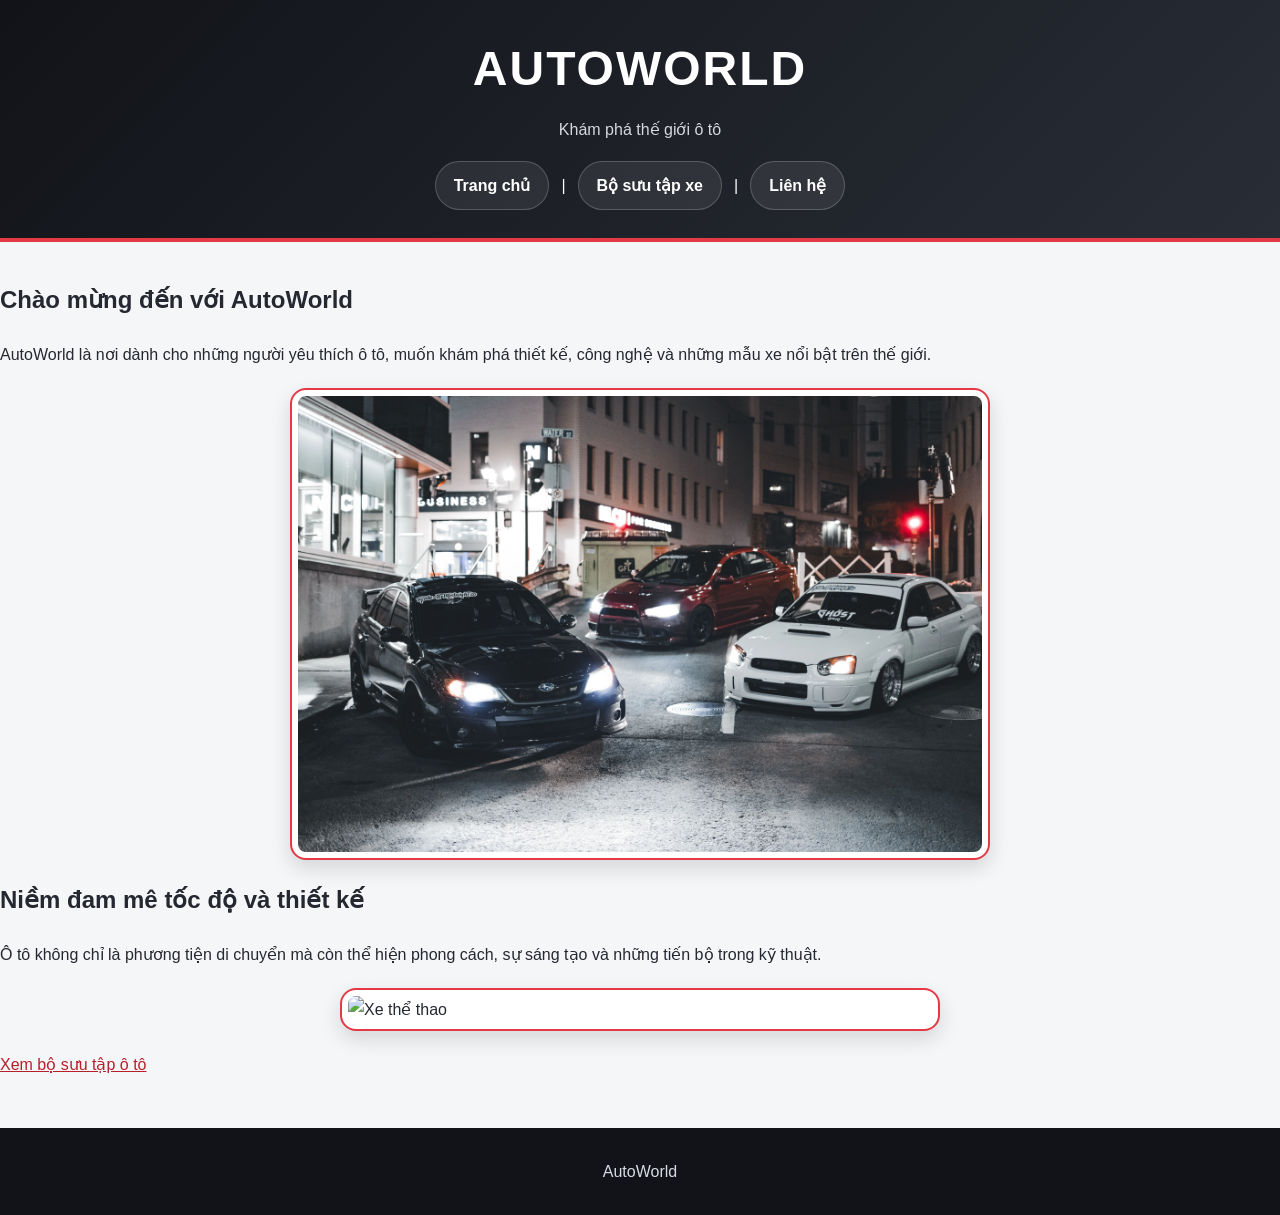
==== CarWebsite/index.html @ fcf0a2d4 "Add files via upload" ====
<!doctype html>
<html lang="vi">
  <head>
    <meta charset="UTF-8" />
    <meta name="viewport" content="width=device-width, initial-scale=1.0" />
    <title>AutoWorld - Trang chủ</title>
    <link rel="stylesheet" href="style.css">
  </head>
  <body>
<a href="#main-content" class="skip-link">
    Skip to Main Content
</a>

    <header>
      <h1>AutoWorld</h1>
      <p>Khám phá thế giới ô tô</p>
      <nav>
        <a href="index.html">Trang chủ</a> |
        <a href="cars.html">Bộ sưu tập xe</a> |
        <a href="contact.html">Liên hệ</a>
      </nav>
    </header>

    <main id="main-content"></main>
      <section>
        <h2>Chào mừng đến với AutoWorld</h2>
        <p>
          AutoWorld là nơi dành cho những người yêu thích ô tô, muốn khám phá
          thiết kế, công nghệ và những mẫu xe nổi bật trên thế giới.
        </p>
        <img src="./picture/banner.webp " alt="Ô tô trên đường" width="700" />
      </section>

      <section>
        <h2>Niềm đam mê tốc độ và thiết kế</h2>
        <p>
          Ô tô không chỉ là phương tiện di chuyển mà còn thể hiện phong cách, sự
          sáng tạo và những tiến bộ trong kỹ thuật.
        </p>
        <img
          src="https://images.unsplash.com/photo-1503376780353-7e6692767b70?auto=format&fit=crop&w=800&q=65"
          alt="Xe thể thao"
          width="600"
        />
        <p><a href="cars.html">Xem bộ sưu tập ô tô</a></p>
      </section>
    </main>

    <footer>
      <p>AutoWorld</p>
    </footer>
  </body>
</html>
---- CarWebsite/style.css ----
/* ==============================
   AutoWorld - CSS stylesheet
   Pure CSS, no JavaScript
   ============================== */

:root {
  --dark: #111318;
  --dark-soft: #20232a;
  --red: #e63946;
  --red-dark: #b91f2b;
  --light: #f5f6f8;
  --white: #ffffff;
  --text: #252830;
  --muted: #686d78;
  --border: #0062ff;
  --shadow: 0 12px 28px rgba(17, 19, 24, 0.1);
}

/* Basic page layout */
* {
  box-sizing: border-box;
}

html {
  scroll-behavior: smooth;
}

body {
  margin: 0;
  font-family: Arial, Helvetica, sans-serif;
  line-height: 1.7;
  color: var(--text);
  background: var(--light);
}

header {
  padding: 28px 5%;
  background: linear-gradient(135deg, var(--dark), #292d36);
  color: var(--white);
  text-align: center;
  border-bottom: 4px solid var(--red);
}

header h1 {
  margin: 0 0 6px;
  font-size: clamp(2rem, 4vw, 3rem);
  letter-spacing: 2px;
  text-transform: uppercase;
}

header p {
  margin: 0 0 18px;
  color: #d5d8df;
}

/* Requirement 1: skip link is positioned off-screen until focused */
.skip-link {
  position: absolute;
  top: -60px;
  left: 16px;
  z-index: 1000;
  padding: 12px 18px;
  background: var(--red);
  color: var(--white);
  border-radius: 8px;
  text-decoration: none;
  font-weight: bold;
  transition: top 0.25s ease;
}

.skip-link:focus {
  top: 16px;
  outline: 3px solid var(--white);
  outline-offset: 3px;
}

/* Requirement 2 + 5: navigation styling with Flexbox */
nav {
  display: flex;
  flex-wrap: wrap;
  justify-content: center;
  align-items: center;
  gap: 12px;
  margin-top: 18px;
}

nav a {
  display: inline-block;
  padding: 10px 18px;
  color: var(--white);
  background: rgba(255, 255, 255, 0.08);
  border: 1px solid rgba(255, 255, 255, 0.2);
  border-radius: 30px;
  text-decoration: none;
  font-weight: bold;
  transition:
    background-color 0.25s ease,
    transform 0.25s ease,
    border-color 0.25s ease;
}
nav a:hover,
nav a:focus {
  background: var(--red);
  border-color: var(--red);
  transform: translateY(-3px);
}
nav a:active {
  transform: translateY(0);
}

/* Main content */
main {
  width: min(1100px, 92%);
  margin: 38px auto;
}

main h2 {
  margin-top: 0;
  color: var(--dark);
  font-size: clamp(1.5rem, 3vw, 2rem);
}

main h3 {
  color: var(--red-dark);
}

main p {
  color: var(--muted);
}

main section {
  margin: 0 0 28px;
  padding: 26px;
  background: var(--white);
  border: 1px solid var(--border);
  border-radius: 16px;
  box-shadow: var(--shadow);
}

/* Requirement 3: images styled with the box model (border, padding, radius) */
img {
  display: block;
  max-width: 100%;
  height: auto;
  margin: 20px auto;
  padding: 6px;
  border: 2px solid var(--red);
  border-radius: 16px;
  background: var(--white);
  box-shadow: 0 8px 20px rgba(17, 19, 24, 0.14);
  transition:
    transform 0.3s ease,
    box-shadow 0.3s ease;
}
img:hover {
  transform: scale(1.025);
  box-shadow: 0 14px 28px rgba(17, 19, 24, 0.2);
}

/* Requirement 4: CSS Grid gallery layout on the cars page.
   This selector detects the page with six car sections. */
main:has(section:nth-of-type(6)) {
  display: grid;
  grid-template-columns: repeat(2, minmax(0, 1fr));
  gap: 22px;
  align-items: stretch;
}
main:has(section:nth-of-type(6)) > h2,
main:has(section:nth-of-type(6)) > p {
  grid-column: 1 / -1;
}
main:has(section:nth-of-type(6)) section {
  margin: 0;
  min-width: 0;
}
main:has(section:nth-of-type(6)) section img {
  width: 100%;
  max-height: 320px;
  object-fit: cover;
}

/* Requirement 7: nth-child changes the shape of alternating car cards/images */
main:has(section:nth-of-type(6)) section:nth-child(even) {
  border-top: 4px solid var(--red);
}
main:has(section:nth-of-type(6)) section:nth-child(odd) img {
  border-radius: 28px 8px 28px 8px;
}
main:has(section:nth-of-type(6)) section:nth-child(even) img {
  border-radius: 8px 28px 8px 28px;
}

/* Links and buttons */
a {
  color: var(--red-dark);
  transition: color 0.2s ease;
}
a:hover {
  color: var(--dark);
}
main a:not(nav a) {
  font-weight: bold;
}
main a:not(nav a):hover {
  text-decoration-thickness: 2px;
}

/* Contact form */
form {
  max-width: 650px;
  margin: 20px auto 0;
  padding: 24px;
  background: #f9fafb;
  border: 1px solid var(--border);
  border-radius: 14px;
}
form p {
  margin: 0 0 18px;
}
form label {
  display: inline-block;
  margin-bottom: 6px;
  color: var(--dark);
  font-weight: bold;
}
input[type="text"],
input[type="email"],
textarea {
  width: 100%;
  padding: 12px 14px;
  border: 1px solid #cbd0d8;
  border-radius: 8px;
  background: var(--white);
  font: inherit;
}
input[type="text"]:focus,
input[type="email"]:focus,
textarea:focus {
  outline: 3px solid rgba(230, 57, 70, 0.25);
  border-color: var(--red);
}
input[type="submit"] {
  padding: 12px 26px;
  border: none;
  border-radius: 30px;
  background: var(--red);
  color: var(--white);
  font-weight: bold;
  cursor: pointer;
  transition:
    background-color 0.25s ease,
    transform 0.25s ease;
}
input[type="submit"]:hover {
  background: var(--red-dark);
  transform: translateY(-2px);
}

/* Footer */
footer {
  margin-top: 50px;
  padding: 24px 5%;
  text-align: center;
  color: #d8dbe2;
  background: var(--dark);
}
footer p {
  margin: 6px 0;
}
footer a {
  color: var(--white);
}

/* Responsive layout for phones and small screens */
@media (max-width: 700px) {
  header {
    padding: 24px 4%;
  }
  nav {
    gap: 8px;
  }
  nav a {
    padding: 9px 13px;
    font-size: 0.9rem;
  }
  main {
    width: 94%;
    margin: 24px auto;
  }
  main section {
    padding: 18px;
  }
  main:has(section:nth-of-type(6)) {
    grid-template-columns: 1fr;
  }
}

/* Respect visitors who prefer reduced motion */
@media (prefers-reduced-motion: reduce) {
  html {
    scroll-behavior: auto;
  }
  *,
  *::before,
  *::after {
    transition-duration: 0.01ms !important;
    animation-duration: 0.01ms !important;
  }
}
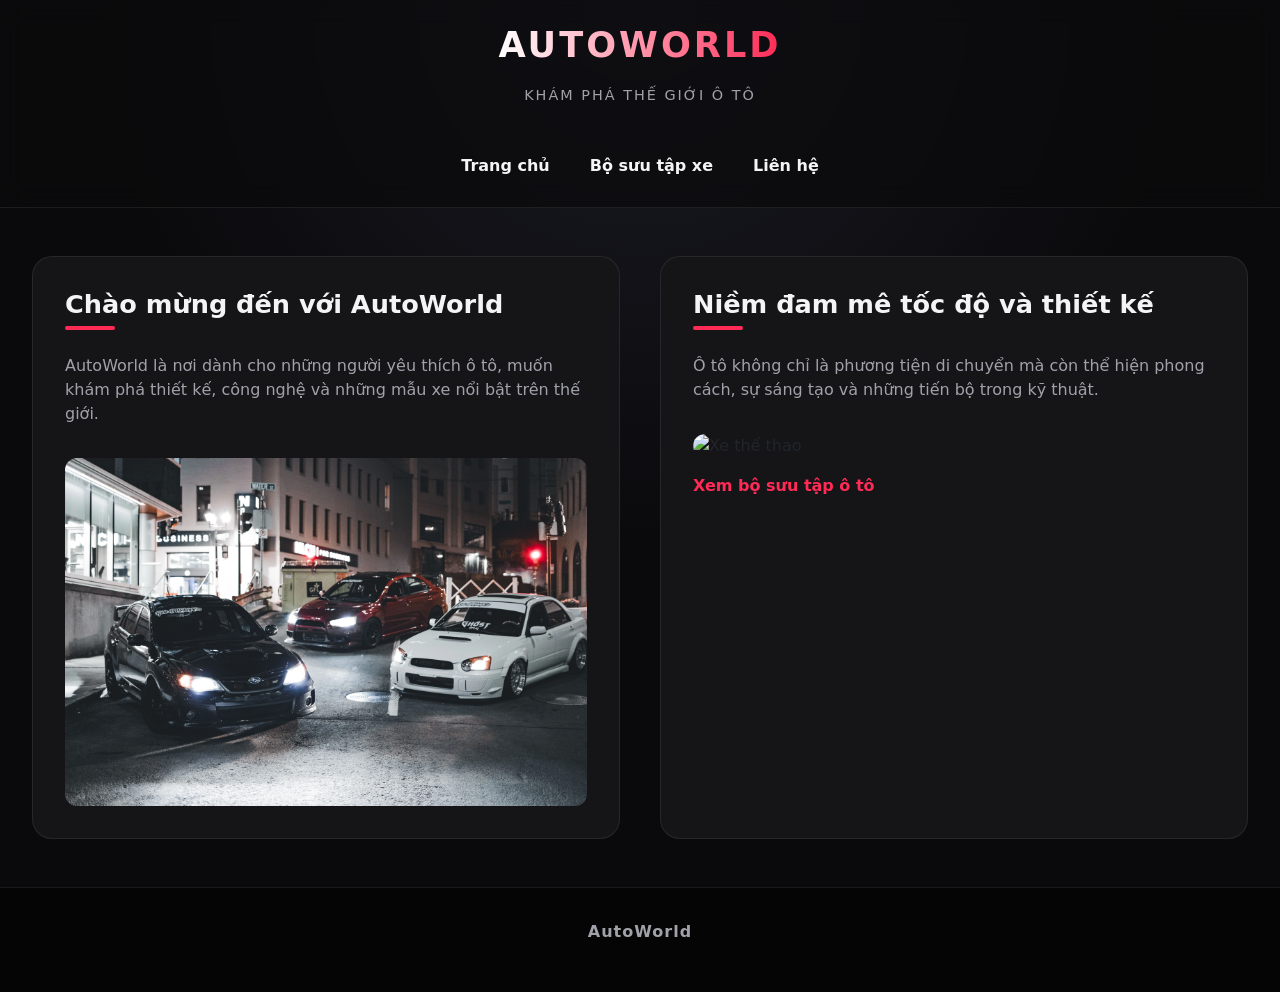
==== commit 501cef4d: "Add files via upload" ====
--- a/CarWebsite/index.html
+++ b/CarWebsite/index.html
@@ -4,12 +4,14 @@
     <meta charset="UTF-8" />
     <meta name="viewport" content="width=device-width, initial-scale=1.0" />
     <title>AutoWorld - Trang chủ</title>
-    <link rel="stylesheet" href="style.css">
+    <link rel="stylesheet" href="style.css" />
+    <link
+      href="https://cdn.jsdelivr.net/npm/bootstrap@5.3.2/dist/css/bootstrap.min.css"
+      rel="stylesheet"
+    />
   </head>
   <body>
-<a href="#main-content" class="skip-link">
-    Skip to Main Content
-</a>
+    <a href="#main-content" class="skip-link"> Skip to Main Content </a>
 
     <header>
       <h1>AutoWorld</h1>
@@ -21,7 +23,7 @@
       </nav>
     </header>
 
-    <main id="main-content"></main>
+    <main id="main-content">
       <section>
         <h2>Chào mừng đến với AutoWorld</h2>
         <p>
--- a/CarWebsite/style.css
+++ b/CarWebsite/style.css
@@ -1,309 +1,392 @@
-/* ==============================
-   AutoWorld - CSS stylesheet
-   Pure CSS, no JavaScript
-   ============================== */
-
+/* =========================================
+   AUTOWORLD - LUXURY YOUTH THEME
+   ========================================= */
+
+/* Import Font chữ hiện đại từ Google Fonts */
+@import url("https://fonts.googleapis.com/css2?family=Montserrat:wght@300;400;600;800&display=swap");
+
+/* --- Cấu hình chung (Variables) --- */
 :root {
-  --dark: #111318;
-  --dark-soft: #20232a;
-  --red: #e63946;
-  --red-dark: #b91f2b;
-  --light: #f5f6f8;
-  --white: #ffffff;
-  --text: #252830;
-  --muted: #686d78;
-  --border: #0062ff;
-  --shadow: 0 12px 28px rgba(17, 19, 24, 0.1);
-}
-
-/* Basic page layout */
+  --bg-dark: #0a0a0c; /* Nền tối sâu thẳm */
+  --surface: #151518; /* Màu nền của các khối (Card) */
+  --surface-hover: #1e1e22;
+  --primary: #ff2a55; /* Đỏ Neon cá tính (điểm nhấn) */
+  --primary-hover: #ff4d6d;
+  --text-main: #f4f4f5; /* Chữ trắng sáng */
+  --text-muted: #a1a1aa; /* Chữ xám cho mô tả */
+  --glass-bg: rgba(10, 10, 12, 0.7); /* Nền kính mờ */
+  --border: rgba(255, 255, 255, 0.08);
+  --font-main: "Montserrat", sans-serif;
+  --transition: all 0.3s ease;
+}
+
+/* --- Reset CSS --- */
 * {
+  margin: 0;
+  padding: 0;
   box-sizing: border-box;
 }
 
-html {
-  scroll-behavior: smooth;
-}
-
 body {
-  margin: 0;
-  font-family: Arial, Helvetica, sans-serif;
+  font-family: var(--font-main);
+  background-color: var(--bg-dark);
+  color: var(--text-main);
   line-height: 1.7;
-  color: var(--text);
-  background: var(--light);
-}
-
-header {
-  padding: 28px 5%;
-  background: linear-gradient(135deg, var(--dark), #292d36);
-  color: var(--white);
-  text-align: center;
-  border-bottom: 4px solid var(--red);
-}
-
-header h1 {
-  margin: 0 0 6px;
-  font-size: clamp(2rem, 4vw, 3rem);
-  letter-spacing: 2px;
-  text-transform: uppercase;
-}
-
-header p {
-  margin: 0 0 18px;
-  color: #d5d8df;
-}
-
-/* Requirement 1: skip link is positioned off-screen until focused */
+  /* Hiệu ứng nền chuyển động nhẹ (Tuỳ chọn) */
+  background-image: radial-gradient(
+    circle at 50% 0%,
+    #1a1a24 0%,
+    var(--bg-dark) 50%
+  );
+  background-attachment: fixed;
+  min-height: 100vh;
+  display: flex;
+  flex-direction: column;
+}
+
+/* --- Accessibility: Skip Link --- */
 .skip-link {
   position: absolute;
-  top: -60px;
-  left: 16px;
+  top: -100px;
+  left: 10px;
+  background: var(--primary);
+  color: white;
+  padding: 10px 15px;
+  border-radius: 8px;
+  z-index: 9999;
+  text-decoration: none;
+  font-weight: 600;
+  transition: top 0.3s;
+}
+.skip-link:focus {
+  top: 10px;
+}
+
+/* --- HEADER & NAVIGATION --- */
+header {
+  position: sticky;
+  top: 0;
   z-index: 1000;
-  padding: 12px 18px;
-  background: var(--red);
-  color: var(--white);
-  border-radius: 8px;
+  background: var(--glass-bg);
+  backdrop-filter: blur(12px);
+  -webkit-backdrop-filter: blur(12px);
+  border-bottom: 1px solid var(--border);
+  padding: 1.5rem 2rem;
+  text-align: center;
+  display: flex;
+  flex-direction: column;
+  align-items: center;
+  gap: 1rem;
+}
+
+header h1 {
+  font-size: 2.2rem;
+  font-weight: 800;
+  text-transform: uppercase;
+  letter-spacing: 3px;
+  background: linear-gradient(90deg, #fff, var(--primary));
+  -webkit-background-clip: text;
+  background-clip: text;
+  -webkit-text-fill-color: transparent;
+  margin-bottom: 0.2rem;
+}
+
+header p {
+  color: var(--text-muted);
+  font-size: 0.9rem;
+  text-transform: uppercase;
+  letter-spacing: 2px;
+}
+
+nav {
+  display: flex;
+  gap: 20px;
+  align-items: center;
+  margin-top: 10px;
+}
+
+nav a {
+  color: var(--text-main);
   text-decoration: none;
-  font-weight: bold;
-  transition: top 0.25s ease;
-}
-
-.skip-link:focus {
-  top: 16px;
-  outline: 3px solid var(--white);
-  outline-offset: 3px;
-}
-
-/* Requirement 2 + 5: navigation styling with Flexbox */
+  font-weight: 600;
+  font-size: 1rem;
+  position: relative;
+  padding: 5px 0;
+  transition: var(--transition);
+}
+
+/* Hiệu ứng gạch chân chạy khi hover */
+nav a::after {
+  content: "";
+  position: absolute;
+  bottom: 0;
+  left: 0;
+  width: 0%;
+  height: 2px;
+  background: var(--primary);
+  transition: var(--transition);
+}
+
+nav a:hover {
+  color: var(--primary);
+}
+
+nav a:hover::after {
+  width: 100%;
+}
+
+/* Ẩn dấu gạch đứng "|" trong nav để dùng CSS flexbox thay thế */
 nav {
-  display: flex;
-  flex-wrap: wrap;
-  justify-content: center;
-  align-items: center;
-  gap: 12px;
-  margin-top: 18px;
-}
-
+  font-size: 0;
+}
 nav a {
-  display: inline-block;
-  padding: 10px 18px;
-  color: var(--white);
-  background: rgba(255, 255, 255, 0.08);
-  border: 1px solid rgba(255, 255, 255, 0.2);
-  border-radius: 30px;
-  text-decoration: none;
-  font-weight: bold;
+  font-size: 1rem;
+}
+
+/* --- MAIN CONTENT & SECTION (Grid Layout) --- */
+main {
+  flex: 1;
+  width: 100%;
+  max-width: 1300px;
+  margin: 0 auto;
+  padding: 3rem 2rem;
+  display: grid;
+  grid-template-columns: repeat(auto-fit, minmax(350px, 1fr));
+  gap: 2.5rem;
+}
+
+/* Xử lý lỗi HTML: nếu section nằm ngoài main trong index.html */
+body > section {
+  max-width: 1300px;
+  margin: 0 auto 2.5rem auto;
+  padding: 0 2rem;
+}
+
+/* --- CARD STYLE (Áp dụng cho các Section) --- */
+section {
+  background: var(--surface);
+  border: 1px solid var(--border);
+  border-radius: 20px;
+  padding: 2rem;
+  overflow: hidden;
   transition:
-    background-color 0.25s ease,
-    transform 0.25s ease,
-    border-color 0.25s ease;
-}
-nav a:hover,
-nav a:focus {
-  background: var(--red);
-  border-color: var(--red);
-  transform: translateY(-3px);
-}
-nav a:active {
-  transform: translateY(0);
-}
-
-/* Main content */
-main {
-  width: min(1100px, 92%);
-  margin: 38px auto;
-}
-
-main h2 {
-  margin-top: 0;
-  color: var(--dark);
-  font-size: clamp(1.5rem, 3vw, 2rem);
-}
-
-main h3 {
-  color: var(--red-dark);
-}
-
-main p {
-  color: var(--muted);
-}
-
-main section {
-  margin: 0 0 28px;
-  padding: 26px;
-  background: var(--white);
-  border: 1px solid var(--border);
-  border-radius: 16px;
-  box-shadow: var(--shadow);
-}
-
-/* Requirement 3: images styled with the box model (border, padding, radius) */
-img {
-  display: block;
+    transform 0.4s cubic-bezier(0.175, 0.885, 0.32, 1.275),
+    box-shadow 0.4s ease;
+  display: flex;
+  flex-direction: column;
+  gap: 1rem;
+}
+
+section:hover {
+  transform: translateY(-8px);
+  box-shadow:
+    0 15px 30px rgba(0, 0, 0, 0.5),
+    0 0 20px rgba(255, 42, 85, 0.15);
+  border-color: rgba(255, 42, 85, 0.3);
+}
+
+section h2,
+section h3 {
+  font-size: 1.6rem;
+  font-weight: 800;
+  color: var(--text-main);
+  position: relative;
+  padding-bottom: 10px;
+}
+
+/* Thanh màu điểm nhấn dưới tiêu đề */
+section h2::after,
+section h3::after {
+  content: "";
+  position: absolute;
+  left: 0;
+  bottom: 0;
+  width: 50px;
+  height: 4px;
+  background: var(--primary);
+  border-radius: 2px;
+}
+
+section p {
+  color: var(--text-muted);
+  font-size: 1rem;
+}
+
+/* --- IMAGE STYLING --- */
+section img {
+  width: 100% !important; /* Ghi đè thuộc tính width="500" trong HTML */
   max-width: 100%;
   height: auto;
-  margin: 20px auto;
-  padding: 6px;
-  border: 2px solid var(--red);
-  border-radius: 16px;
-  background: var(--white);
-  box-shadow: 0 8px 20px rgba(17, 19, 24, 0.14);
-  transition:
-    transform 0.3s ease,
-    box-shadow 0.3s ease;
-}
-img:hover {
-  transform: scale(1.025);
-  box-shadow: 0 14px 28px rgba(17, 19, 24, 0.2);
-}
-
-/* Requirement 4: CSS Grid gallery layout on the cars page.
-   This selector detects the page with six car sections. */
-main:has(section:nth-of-type(6)) {
-  display: grid;
-  grid-template-columns: repeat(2, minmax(0, 1fr));
-  gap: 22px;
-  align-items: stretch;
-}
-main:has(section:nth-of-type(6)) > h2,
-main:has(section:nth-of-type(6)) > p {
-  grid-column: 1 / -1;
-}
-main:has(section:nth-of-type(6)) section {
+  border-radius: 12px;
+  object-fit: cover;
+  transition: var(--transition);
+}
+
+section:hover img {
+  transform: scale(1.02);
+  filter: brightness(1.1);
+}
+
+/* --- LINKS --- */
+main a,
+section a {
+  color: var(--primary);
+  text-decoration: none;
+  font-weight: 600;
+  display: inline-block;
+  transition: var(--transition);
+}
+
+main a:hover,
+section a:hover {
+  color: var(--primary-hover);
+  transform: translateX(5px);
+}
+
+/* --- FORM (Trang Contact) --- */
+form {
+  display: flex;
+  flex-direction: column;
+  gap: 1.2rem;
+  margin-top: 1rem;
+}
+
+form p {
+  display: flex;
+  flex-direction: column;
+  gap: 0.5rem;
   margin: 0;
-  min-width: 0;
-}
-main:has(section:nth-of-type(6)) section img {
-  width: 100%;
-  max-height: 320px;
-  object-fit: cover;
-}
-
-/* Requirement 7: nth-child changes the shape of alternating car cards/images */
-main:has(section:nth-of-type(6)) section:nth-child(even) {
-  border-top: 4px solid var(--red);
-}
-main:has(section:nth-of-type(6)) section:nth-child(odd) img {
-  border-radius: 28px 8px 28px 8px;
-}
-main:has(section:nth-of-type(6)) section:nth-child(even) img {
-  border-radius: 8px 28px 8px 28px;
-}
-
-/* Links and buttons */
-a {
-  color: var(--red-dark);
-  transition: color 0.2s ease;
-}
-a:hover {
-  color: var(--dark);
-}
-main a:not(nav a) {
-  font-weight: bold;
-}
-main a:not(nav a):hover {
-  text-decoration-thickness: 2px;
-}
-
-/* Contact form */
-form {
-  max-width: 650px;
-  margin: 20px auto 0;
-  padding: 24px;
-  background: #f9fafb;
-  border: 1px solid var(--border);
-  border-radius: 14px;
-}
-form p {
-  margin: 0 0 18px;
-}
-form label {
-  display: inline-block;
-  margin-bottom: 6px;
-  color: var(--dark);
-  font-weight: bold;
-}
+}
+
+label {
+  font-weight: 600;
+  color: var(--text-main);
+  font-size: 0.95rem;
+}
+
 input[type="text"],
 input[type="email"],
 textarea {
   width: 100%;
-  padding: 12px 14px;
-  border: 1px solid #cbd0d8;
-  border-radius: 8px;
-  background: var(--white);
-  font: inherit;
-}
-input[type="text"]:focus,
-input[type="email"]:focus,
+  padding: 15px;
+  background: rgba(0, 0, 0, 0.3);
+  border: 1px solid var(--border);
+  border-radius: 10px;
+  color: var(--text-main);
+  font-family: var(--font-main);
+  font-size: 1rem;
+  transition: var(--transition);
+}
+
+input::placeholder,
+textarea::placeholder {
+  color: #555;
+}
+
+input:focus,
 textarea:focus {
-  outline: 3px solid rgba(230, 57, 70, 0.25);
-  border-color: var(--red);
-}
+  outline: none;
+  border-color: var(--primary);
+  background: rgba(0, 0, 0, 0.5);
+  box-shadow: 0 0 15px rgba(255, 42, 85, 0.2);
+}
+
+textarea {
+  resize: vertical;
+  min-height: 120px;
+}
+
 input[type="submit"] {
-  padding: 12px 26px;
+  background: linear-gradient(135deg, var(--primary), #b31033);
+  color: white;
   border: none;
-  border-radius: 30px;
-  background: var(--red);
-  color: var(--white);
-  font-weight: bold;
+  padding: 15px 30px;
+  border-radius: 10px;
+  font-weight: 800;
+  text-transform: uppercase;
+  letter-spacing: 1px;
   cursor: pointer;
-  transition:
-    background-color 0.25s ease,
-    transform 0.25s ease;
-}
+  transition: var(--transition);
+  margin-top: 10px;
+  width: fit-content;
+  box-shadow: 0 4px 15px rgba(255, 42, 85, 0.4);
+}
+
 input[type="submit"]:hover {
-  background: var(--red-dark);
+  background: linear-gradient(135deg, var(--primary-hover), #d91a42);
   transform: translateY(-2px);
-}
-
-/* Footer */
+  box-shadow: 0 6px 20px rgba(255, 42, 85, 0.6);
+}
+
+/* --- FOOTER --- */
 footer {
-  margin-top: 50px;
-  padding: 24px 5%;
+  background: #050505;
+  border-top: 1px solid var(--border);
+  padding: 2rem;
   text-align: center;
-  color: #d8dbe2;
-  background: var(--dark);
-}
+  margin-top: auto;
+}
+
 footer p {
-  margin: 6px 0;
-}
+  color: var(--text-muted);
+  font-weight: 600;
+  letter-spacing: 1px;
+}
+
 footer a {
-  color: var(--white);
-}
-
-/* Responsive layout for phones and small screens */
-@media (max-width: 700px) {
+  color: var(--primary);
+  text-decoration: none;
+  font-weight: 600;
+  display: inline-block;
+  margin-top: 10px;
+  transition: var(--transition);
+}
+
+footer a:hover {
+  color: var(--primary-hover);
+  text-shadow: 0 0 10px rgba(255, 42, 85, 0.5);
+}
+
+/* --- RESPONSIVE (Tương thích Mobile & Tablet) --- */
+@media (max-width: 768px) {
   header {
-    padding: 24px 4%;
-  }
+    padding: 1rem;
+  }
+
+  header h1 {
+    font-size: 1.8rem;
+  }
+
   nav {
-    gap: 8px;
-  }
-  nav a {
-    padding: 9px 13px;
-    font-size: 0.9rem;
-  }
+    flex-direction: row;
+    flex-wrap: wrap;
+    justify-content: center;
+    gap: 10px;
+  }
+
   main {
-    width: 94%;
-    margin: 24px auto;
-  }
-  main section {
-    padding: 18px;
-  }
-  main:has(section:nth-of-type(6)) {
-    grid-template-columns: 1fr;
-  }
-}
-
-/* Respect visitors who prefer reduced motion */
-@media (prefers-reduced-motion: reduce) {
-  html {
-    scroll-behavior: auto;
-  }
-  *,
-  *::before,
-  *::after {
-    transition-duration: 0.01ms !important;
-    animation-duration: 0.01ms !important;
-  }
-}
+    grid-template-columns: 1fr; /* Chuyển thành 1 cột trên mobile */
+    padding: 2rem 1rem;
+  }
+
+  section {
+    padding: 1.5rem;
+  }
+
+  body > section {
+    padding: 0 1rem;
+  }
+}
+.page-intro {
+  grid-column: 1 / -1; /* Chiếm toàn bộ chiều ngang */
+  text-align: center; /* Căn giữa cho đẹp */
+  margin-bottom: 2rem;
+}
+.page-intro h2 {
+  color: var(--text-main);
+  font-size: 2.2rem;
+}
+.page-intro p {
+  color: var(--text-muted);
+  font-size: 1.1rem;
+}
